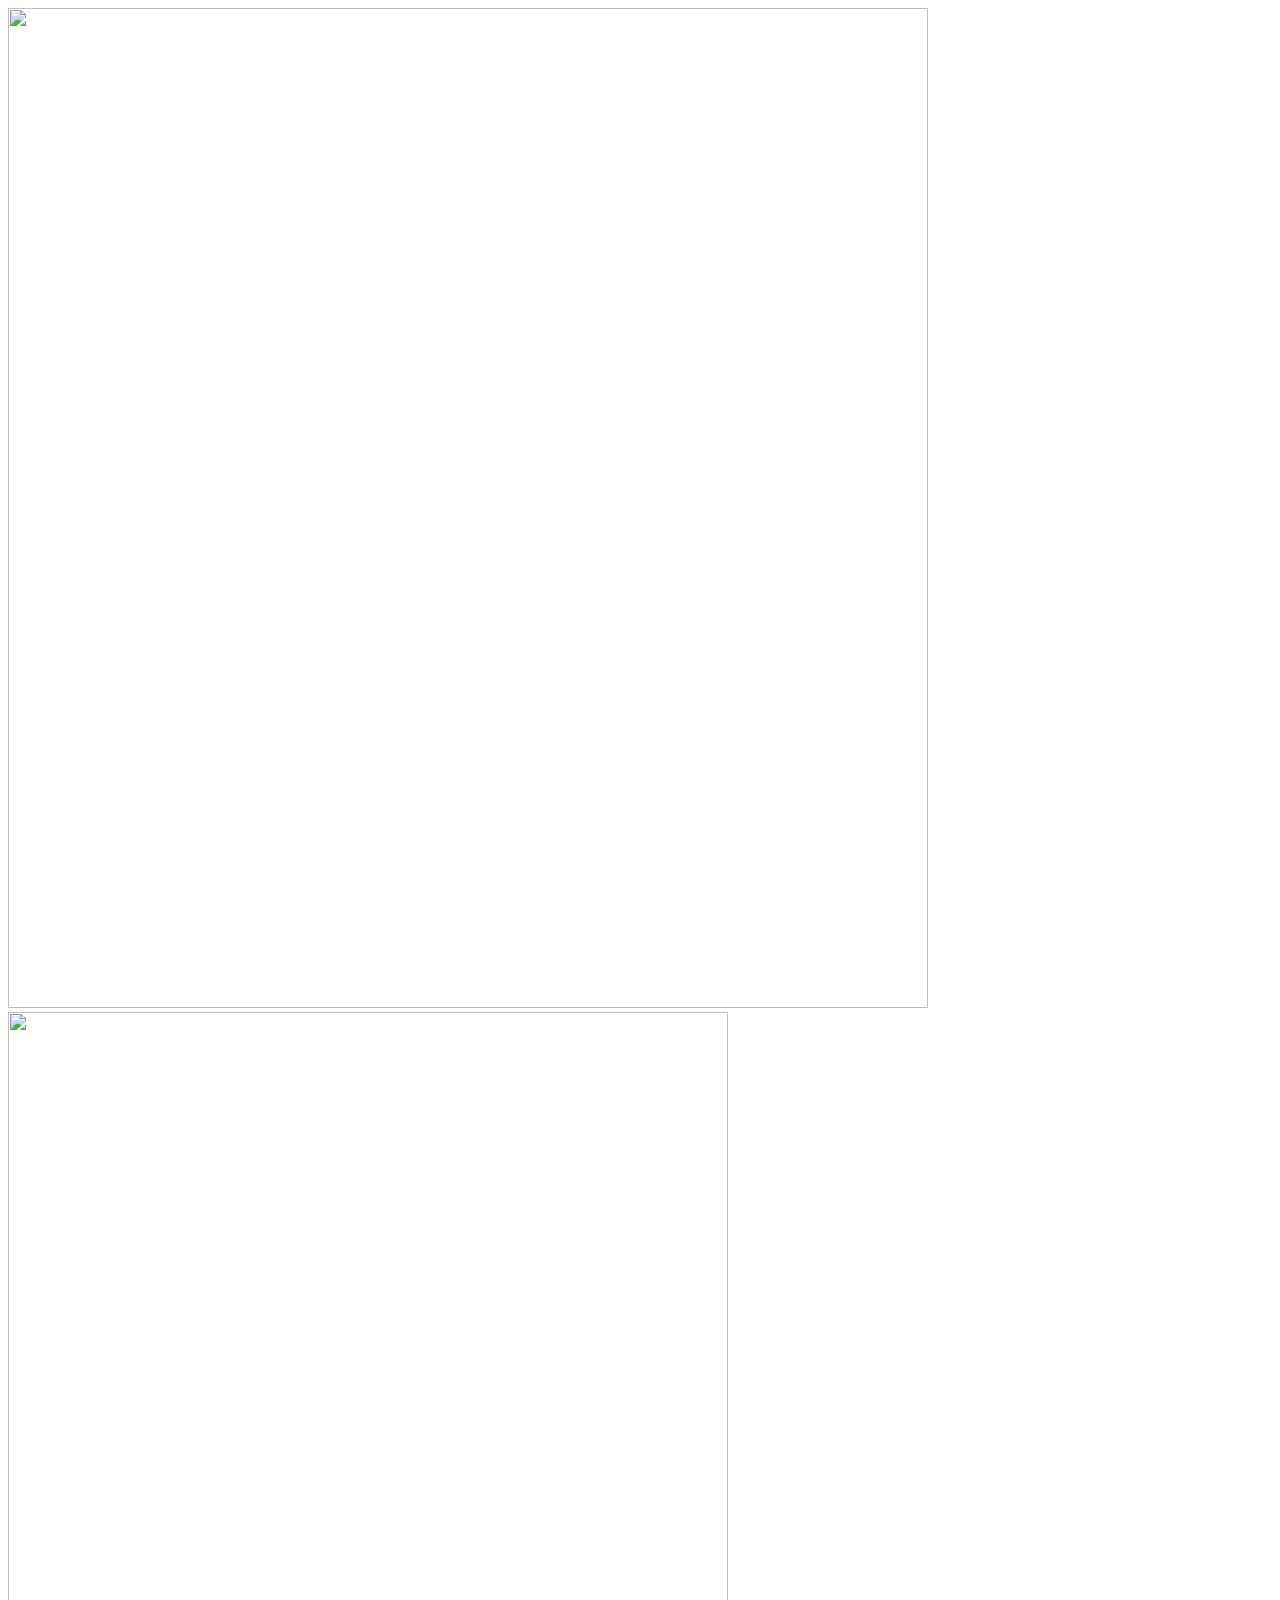
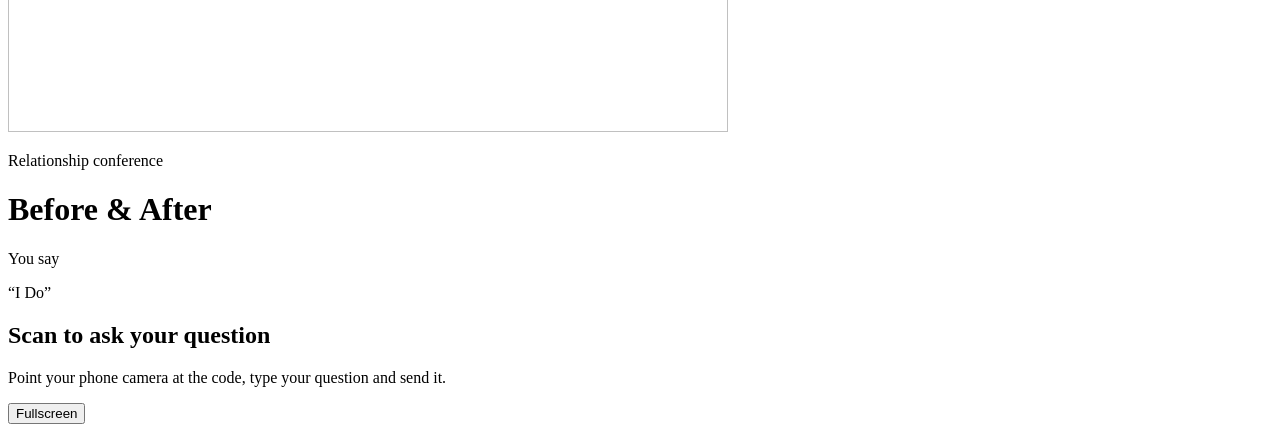
==== screen.html @ 8aa56e47 "Add files via upload" ====
<!doctype html>
<html lang="en">
<head>
<meta charset="utf-8">
<meta name="viewport" content="width=device-width, initial-scale=1">
<title>Q&amp;A big screen</title>
<meta name="robots" content="noindex">
<meta name="theme-color" content="#5a0b1d">
<link rel="icon" href="assets/favicon.png">
<link rel="preconnect" href="https://fonts.googleapis.com">
<link rel="preconnect" href="https://fonts.gstatic.com" crossorigin>
<link href="https://fonts.googleapis.com/css2?family=Anton&amp;family=Montserrat:wght@400;500;600;700&amp;family=Playfair+Display:ital,wght@1,800&amp;display=swap" rel="stylesheet">
<link rel="stylesheet" href="css/style.css">
<link rel="stylesheet" href="css/screen.css">
</head>
<body class="page-screen">

<main class="stage" id="stage">
  <div class="backdrop" aria-hidden="true">
    <img class="backdrop-photo" src="assets/couple-wide.jpg" alt="" width="920" height="1000">
    <img class="backdrop-mark" src="assets/logo-watermark.png" alt="" width="720" height="720">
  </div>

  <div class="content">
    <header>
      <p class="kicker" id="kicker">Relationship conference</p>
      <h1 class="mark">Before <span class="amp">&amp;</span> After</h1>
      <p class="say">You say</p>
      <p class="ido">&ldquo;I Do&rdquo;</p>
    </header>

    <section class="ask">
      <div class="qr-card" id="qr"></div>
      <div class="ask-copy">
        <h2 id="askTitle">Scan to ask your question</h2>
        <p class="sub" id="askSub">Point your phone camera at the code, type your question and send it.</p>
        <p class="url" id="url"></p>
        <p class="when" id="when"></p>
      </div>
    </section>
  </div>

  <button class="fs-btn" id="fs" type="button">Fullscreen</button>
</main>

<script src="js/config.js"></script>
<script src="js/store.js"></script>
<script src="js/qr.js"></script>
<script src="js/screen.js"></script>
</body>
</html>
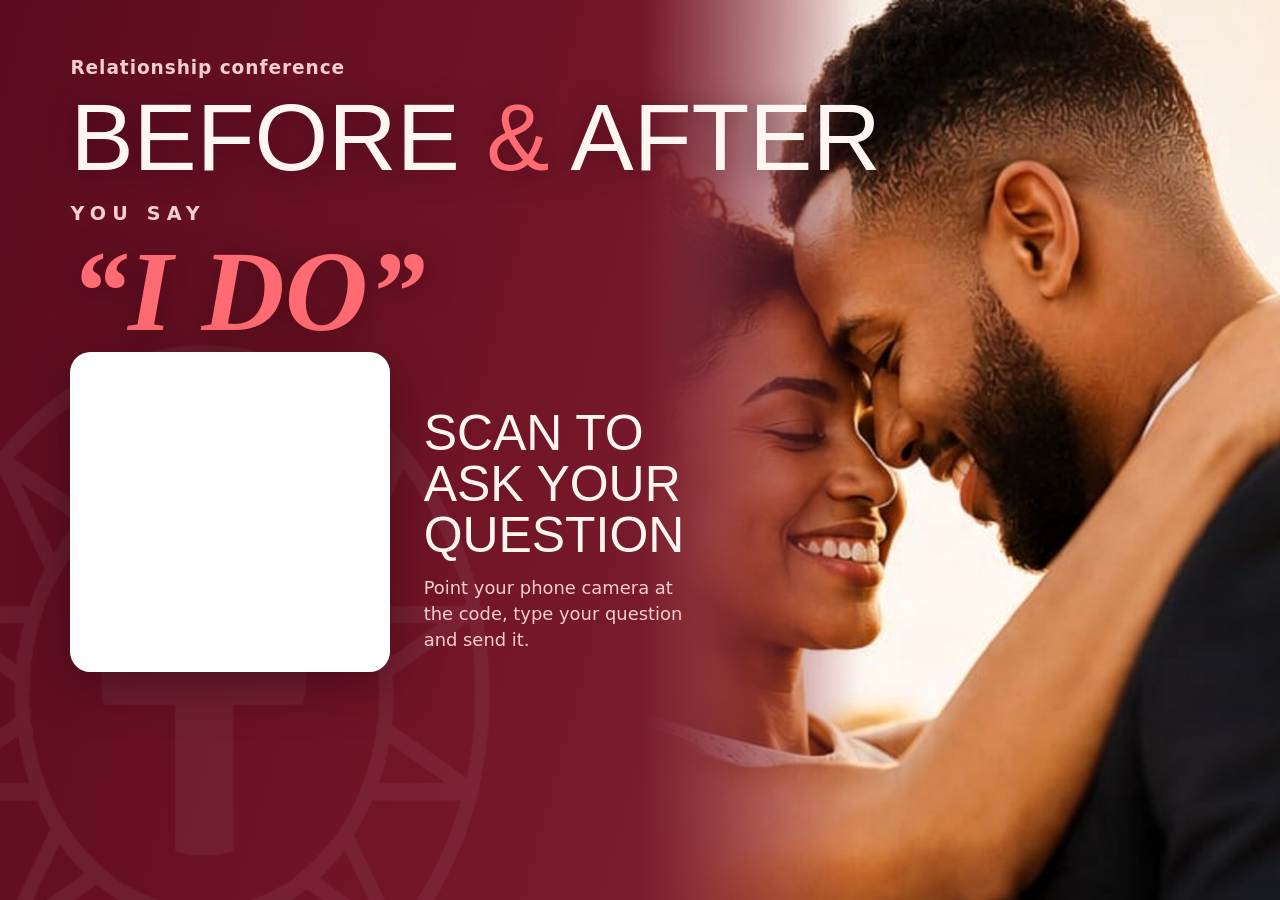
==== commit d877f2fb: "Add files via upload" ====
--- a/screen.html
+++ b/screen.html
@@ -21,23 +21,24 @@
     <img class="backdrop-mark" src="assets/logo-watermark.png" alt="" width="720" height="720">
   </div>
 
-  <div class="content">
-    <header>
-      <p class="kicker" id="kicker">Relationship conference</p>
-      <h1 class="mark">Before <span class="amp">&amp;</span> After</h1>
-      <p class="say">You say</p>
-      <p class="ido">&ldquo;I Do&rdquo;</p>
-    </header>
+  <div class="content" id="content">
+    <div class="content-inner" id="inner">
+      <header>
+        <p class="kicker" id="kicker">Relationship conference</p>
+        <h1 class="mark">Before <span class="amp">&amp;</span> After</h1>
+        <p class="say">You say</p>
+        <p class="ido">&ldquo;I Do&rdquo;</p>
+      </header>
 
-    <section class="ask">
-      <div class="qr-card" id="qr"></div>
-      <div class="ask-copy">
-        <h2 id="askTitle">Scan to ask your question</h2>
-        <p class="sub" id="askSub">Point your phone camera at the code, type your question and send it.</p>
-        <p class="url" id="url"></p>
-        <p class="when" id="when"></p>
-      </div>
-    </section>
+      <section class="ask">
+        <div class="qr-card" id="qr"></div>
+        <div class="ask-copy">
+          <h2 id="askTitle">Scan to ask your question</h2>
+          <p class="sub" id="askSub">Point your phone camera at the code, type your question and send it.</p>
+          <p class="url" id="url"></p>
+        </div>
+      </section>
+    </div>
   </div>
 
   <button class="fs-btn" id="fs" type="button">Fullscreen</button>
--- a/css/style.css
+++ b/css/style.css
@@ -0,0 +1,269 @@
+/* ==========================================================
+   Shared styles. Palette and type are taken from the event flyer:
+   claret background, coral accent, condensed headline face,
+   italic serif for "I Do", Montserrat for everything you read.
+   ========================================================== */
+
+:root {
+  --claret-950: #2e0510;
+  --claret-900: #3d0716;
+  --claret-800: #5a0b1d;
+  --claret-700: #721527;
+  --wine: #8d3144;
+  --rose: #b8707c;
+  --blush: #f4cdd0;
+  --coral: #ff6b73;
+  --coral-hover: #ff868c;
+  --ivory: #fff6f2;
+  --ink: #2b0711;
+  --line: rgba(255, 246, 242, 0.16);
+
+  --font-display: "Anton", Impact, Haettenschweiler, "Arial Narrow Bold", sans-serif;
+  --font-serif: "Playfair Display", Georgia, "Times New Roman", serif;
+  --font-body: "Montserrat", system-ui, -apple-system, "Segoe UI", Roboto, Helvetica, Arial, sans-serif;
+}
+
+*, *::before, *::after { box-sizing: border-box; }
+[hidden] { display: none !important; }
+html { -webkit-text-size-adjust: 100%; }
+
+body {
+  margin: 0;
+  min-height: 100vh;
+  min-height: 100dvh;
+  background: linear-gradient(105deg, #5a0b1d 0%, #721527 42%, #8d3144 100%) fixed;
+  background-color: var(--claret-800);
+  color: var(--ivory);
+  font-family: var(--font-body);
+  font-size: 1rem;
+  line-height: 1.55;
+}
+
+h1, h2, p { margin: 0; }
+img { max-width: 100%; }
+
+:focus-visible { outline: 3px solid var(--coral); outline-offset: 2px; }
+
+/* ---------- Backdrop: flyer photo and church watermark ---------- */
+
+.backdrop { position: fixed; inset: 0; z-index: -1; overflow: hidden; pointer-events: none; }
+.backdrop-photo { position: absolute; display: block; object-fit: cover; }
+.backdrop-mark { position: absolute; display: block; opacity: 0.07; user-select: none; }
+
+/* ---------- Submit page layout ---------- */
+
+.page-submit .backdrop-photo {
+  right: 0;
+  top: 0;
+  height: 100%;
+  width: min(62vw, 860px);
+  object-position: 40% 18%;
+  -webkit-mask-image: linear-gradient(90deg, transparent 0, #000 48%);
+  mask-image: linear-gradient(90deg, transparent 0, #000 48%);
+}
+.page-submit .backdrop-mark { left: -12vmin; bottom: -14vmin; width: min(96vmin, 680px); }
+
+.shell {
+  width: min(100%, 560px);
+  margin-inline: auto;
+  padding: 28px 20px 72px;
+}
+
+@media (min-width: 900px) {
+  .shell {
+    margin-inline: max(4vw, calc((100vw - 1180px) / 2)) auto;
+    padding-top: 56px;
+  }
+}
+
+@media (max-width: 899px) {
+  .page-submit .backdrop-photo {
+    width: 100%;
+    height: min(52vh, 500px);
+    object-position: 55% 16%;
+    opacity: 0.6;
+    -webkit-mask-image: linear-gradient(180deg, #000 30%, transparent 100%);
+    mask-image: linear-gradient(180deg, #000 30%, transparent 100%);
+  }
+  .page-submit .backdrop::after {
+    content: "";
+    position: absolute;
+    inset: 0;
+    background: linear-gradient(180deg, rgba(90, 11, 29, 0.45) 0, rgba(90, 11, 29, 0.78) 34vh, transparent 60vh);
+  }
+  .page-submit .backdrop-mark { left: auto; right: -22vmin; bottom: -10vmin; width: 112vmin; }
+}
+
+/* ---------- Lockup (headline block) ---------- */
+
+.lockup { margin-bottom: 26px; }
+.lockup .org { color: var(--blush); font-size: 0.85rem; font-weight: 600; letter-spacing: 0.04em; }
+.lockup .brand {
+  margin-top: 6px;
+  font-family: var(--font-serif);
+  font-style: italic;
+  font-weight: 800;
+  font-size: clamp(1.45rem, 5.4vw, 1.95rem);
+  line-height: 1.15;
+  color: var(--coral);
+  text-shadow: 0 2px 18px rgba(46, 5, 16, 0.55);
+}
+.lockup h1 {
+  margin-top: 14px;
+  font-family: var(--font-display);
+  font-weight: 400;
+  font-size: clamp(3rem, 14vw, 4.6rem);
+  line-height: 0.98;
+  letter-spacing: 0.01em;
+  text-transform: uppercase;
+  text-shadow: 0 2px 22px rgba(46, 5, 16, 0.5);
+}
+.lockup .lead { margin-top: 14px; max-width: 34ch; color: var(--blush); font-size: 1.02rem; }
+
+/* ---------- Panel and form ---------- */
+
+.panel {
+  padding: 22px;
+  border: 1px solid var(--line);
+  border-radius: 18px;
+  background: rgba(46, 5, 16, 0.64);
+  -webkit-backdrop-filter: blur(8px);
+  backdrop-filter: blur(8px);
+}
+
+.field { margin: 0 0 1.15rem; }
+.field label, .field legend { display: block; margin-bottom: 0.45rem; color: var(--blush); font-size: 0.92rem; font-weight: 600; }
+.field .opt { font-weight: 500; opacity: 0.8; }
+
+.field input[type="text"],
+.field input[type="email"],
+.field input[type="password"],
+.field textarea {
+  display: block;
+  width: 100%;
+  padding: 0.8rem 0.95rem;
+  border: 2px solid transparent;
+  border-radius: 10px;
+  background: var(--ivory);
+  color: var(--ink);
+  font: inherit;
+  font-size: 1rem;
+}
+.field textarea { min-height: 9.5rem; resize: vertical; line-height: 1.5; }
+.field input::placeholder, .field textarea::placeholder { color: #86666c; opacity: 1; }
+.field input:focus-visible, .field textarea:focus-visible { outline: 3px solid var(--coral); outline-offset: 2px; }
+
+.field-foot { display: flex; justify-content: flex-end; margin-top: 0.35rem; }
+.count { color: var(--blush); font-size: 0.82rem; font-variant-numeric: tabular-nums; }
+.count.is-near { color: var(--coral); font-weight: 700; }
+
+.chips { border: 0; padding: 0; min-width: 0; }
+.chip-row { display: flex; flex-wrap: wrap; gap: 0.5rem; }
+.chip { position: relative; }
+.chip input { position: absolute; inset: 0; width: 100%; height: 100%; margin: 0; opacity: 0; cursor: pointer; }
+.chip span {
+  display: block;
+  padding: 0.55rem 1rem;
+  border: 1.5px solid rgba(255, 246, 242, 0.45);
+  border-radius: 999px;
+  background: rgba(255, 246, 242, 0.06);
+  font-size: 0.92rem;
+  font-weight: 500;
+}
+.chip input:checked + span { border-color: var(--coral); background: var(--coral); color: var(--ink); font-weight: 700; }
+.chip input:focus-visible + span { outline: 3px solid var(--ivory); outline-offset: 2px; }
+
+.hp { position: absolute; left: -9999px; width: 1px; height: 1px; overflow: hidden; }
+
+/* ---------- Buttons ---------- */
+
+.btn {
+  display: inline-flex;
+  align-items: center;
+  justify-content: center;
+  width: 100%;
+  min-height: 52px;
+  padding: 0.9rem 1.2rem;
+  border: 0;
+  border-radius: 12px;
+  background: var(--coral);
+  color: var(--ink);
+  font: 700 1.05rem/1 var(--font-body);
+  cursor: pointer;
+}
+.btn:hover { background: var(--coral-hover); }
+.btn:focus-visible { outline: 3px solid var(--ivory); outline-offset: 3px; }
+.btn[disabled] { opacity: 0.65; cursor: progress; }
+
+.btn-quiet {
+  display: inline-flex;
+  align-items: center;
+  min-height: 44px;
+  padding: 0.55rem 1rem;
+  border: 1.5px solid rgba(255, 246, 242, 0.5);
+  border-radius: 10px;
+  background: transparent;
+  color: var(--ivory);
+  font: 600 0.9rem/1 var(--font-body);
+  text-decoration: none;
+  cursor: pointer;
+}
+.btn-quiet:hover { background: rgba(255, 246, 242, 0.12); }
+
+/* ---------- Notes and result panels ---------- */
+
+.note {
+  margin: 0 0 1rem;
+  padding: 0.7rem 0.9rem;
+  border-left: 4px solid var(--coral);
+  border-radius: 6px;
+  background: rgba(255, 107, 115, 0.18);
+  font-size: 0.95rem;
+}
+.note.is-info { border-left-color: var(--blush); background: rgba(244, 205, 208, 0.14); }
+
+.result h2 { font-family: var(--font-display); font-weight: 400; font-size: 2.3rem; line-height: 1.05; text-transform: uppercase; }
+.result h2:focus { outline: none; }
+.result p { margin-top: 0.7rem; color: var(--blush); }
+.result .tick { display: block; width: 52px; height: 52px; margin-bottom: 0.9rem; }
+.result .echo {
+  margin: 1rem 0 0;
+  padding: 0.8rem 1rem;
+  border-left: 4px solid var(--coral);
+  border-radius: 6px;
+  background: rgba(255, 246, 242, 0.08);
+  color: var(--ivory);
+  white-space: pre-wrap;
+  overflow-wrap: anywhere;
+}
+.result .btn { margin-top: 1.4rem; }
+
+.demo-flag {
+  position: relative;
+  z-index: 20;
+  width: min(calc(100% - 24px), 560px);
+  margin: 10px auto 0;
+  padding: 0.55rem 0.9rem;
+  border-radius: 10px;
+  background: var(--ivory);
+  color: var(--ink);
+  font-size: 0.82rem;
+  font-weight: 600;
+  text-align: center;
+}
+
+.sr-only {
+  position: absolute;
+  width: 1px;
+  height: 1px;
+  margin: -1px;
+  padding: 0;
+  overflow: hidden;
+  clip: rect(0 0 0 0);
+  white-space: nowrap;
+  border: 0;
+}
+
+@media (prefers-reduced-motion: reduce) {
+  *, *::before, *::after { animation: none !important; transition: none !important; scroll-behavior: auto !important; }
+}
--- a/css/screen.css
+++ b/css/screen.css
@@ -0,0 +1,133 @@
+/* ==========================================================
+   Big screen page. Everything is sized in --u, which is 1% of the
+   width of a 16:9 canvas, so the layout scales to any projector
+   or TV without reflowing.
+   ========================================================== */
+
+.page-screen { overflow: hidden; }
+
+.stage {
+  --u: min(1vw, 1.7778vh);
+  position: relative;
+  width: 100vw;
+  height: 100vh;
+  height: 100dvh;
+  overflow: hidden;
+}
+
+.page-screen .backdrop-photo {
+  right: 0;
+  top: 0;
+  width: calc(var(--u) * 50);
+  height: 100%;
+  object-position: 50% 0;
+  -webkit-mask-image: linear-gradient(90deg, transparent 0, #000 34%);
+  mask-image: linear-gradient(90deg, transparent 0, #000 34%);
+}
+.page-screen .backdrop-mark {
+  left: calc(var(--u) * -7);
+  bottom: calc(var(--u) * -12);
+  width: calc(var(--u) * 46);
+  opacity: 0.06;
+}
+
+.content {
+  position: absolute;
+  left: calc(var(--u) * 5.5);
+  top: calc(var(--u) * 4.2);
+  bottom: calc(var(--u) * 3.6);
+  width: calc(var(--u) * 48);
+  display: flex;
+  flex-direction: column;
+  justify-content: space-between;
+}
+
+/* Headline block, echoing the flyer */
+.page-screen .kicker { color: var(--blush); font-size: calc(var(--u) * 1.45); font-weight: 600; letter-spacing: 0.05em; }
+.page-screen .mark {
+  margin-top: calc(var(--u) * 0.6);
+  font-family: var(--font-display);
+  font-weight: 400;
+  font-size: calc(var(--u) * 7.4);
+  line-height: 1;
+  text-transform: uppercase;
+  white-space: nowrap;
+  text-shadow: 0 calc(var(--u) * 0.2) calc(var(--u) * 2) rgba(46, 5, 16, 0.5);
+}
+.page-screen .mark .amp { color: var(--coral); }
+.page-screen .say { margin-top: calc(var(--u) * 1.1); font-size: calc(var(--u) * 1.5); font-weight: 600; letter-spacing: 0.32em; text-transform: uppercase; color: var(--blush); }
+.page-screen .ido {
+  margin-top: calc(var(--u) * 0.2);
+  font-family: var(--font-serif);
+  font-style: italic;
+  font-weight: 800;
+  font-size: calc(var(--u) * 9);
+  line-height: 1.05;
+  color: var(--coral);
+  text-transform: uppercase;
+  white-space: nowrap;
+  text-shadow: 0 calc(var(--u) * 0.3) calc(var(--u) * 2.4) rgba(46, 5, 16, 0.55);
+}
+
+/* QR and call to action */
+.ask { display: flex; align-items: flex-end; gap: calc(var(--u) * 2.6); }
+
+.qr-card {
+  flex: none;
+  width: calc(var(--u) * 25);
+  height: calc(var(--u) * 25);
+  overflow: hidden; /* the SVG already carries its own white quiet zone */
+  border-radius: calc(var(--u) * 1.6);
+  background: #fff;
+  box-shadow: 0 calc(var(--u) * 1) calc(var(--u) * 4) rgba(30, 3, 10, 0.45);
+}
+.qr-card svg { display: block; width: 100%; height: 100%; }
+
+.ask-copy { min-width: 0; padding-bottom: calc(var(--u) * 0.2); }
+.ask-copy h2 {
+  font-family: var(--font-display);
+  font-weight: 400;
+  font-size: calc(var(--u) * 3.9);
+  line-height: 1.02;
+  text-transform: uppercase;
+  text-wrap: balance;
+}
+.ask-copy .sub { margin-top: calc(var(--u) * 1.1); font-size: calc(var(--u) * 1.4); line-height: 1.45; color: var(--blush); }
+.ask-copy .url {
+  margin-top: calc(var(--u) * 1.3);
+  font-size: calc(var(--u) * 1.4);
+  font-weight: 700;
+  color: var(--ivory);
+  overflow-wrap: anywhere;
+}
+.ask-copy .when { margin-top: calc(var(--u) * 0.6); font-size: calc(var(--u) * 1.25); font-weight: 500; color: var(--blush); }
+
+/* Questions closed */
+.is-closed .qr-card { opacity: 0.18; filter: grayscale(1); }
+.is-closed .ask-copy .url { display: none; }
+
+/* Fullscreen helper, shown briefly when the mouse moves */
+.fs-btn {
+  position: absolute;
+  right: calc(var(--u) * 2);
+  top: calc(var(--u) * 2);
+  padding: 0.6rem 1rem;
+  border: 1.5px solid rgba(255, 246, 242, 0.55);
+  border-radius: 10px;
+  background: rgba(46, 5, 16, 0.7);
+  color: var(--ivory);
+  font: 600 0.9rem/1 var(--font-body);
+  cursor: pointer;
+  opacity: 0;
+  pointer-events: none;
+  transition: opacity 0.2s;
+}
+.show-ui .fs-btn { opacity: 1; pointer-events: auto; }
+.page-screen.cursor-hidden { cursor: none; }
+
+@media (max-aspect-ratio: 1/1) {
+  .page-screen { overflow: auto; }
+  .stage { --u: 1.9vw; height: auto; min-height: 100vh; }
+  .content { position: relative; inset: auto; width: auto; margin: 0 calc(var(--u) * 4); padding: calc(var(--u) * 4) 0; gap: calc(var(--u) * 6); }
+  .page-screen .mark { white-space: normal; }
+}
